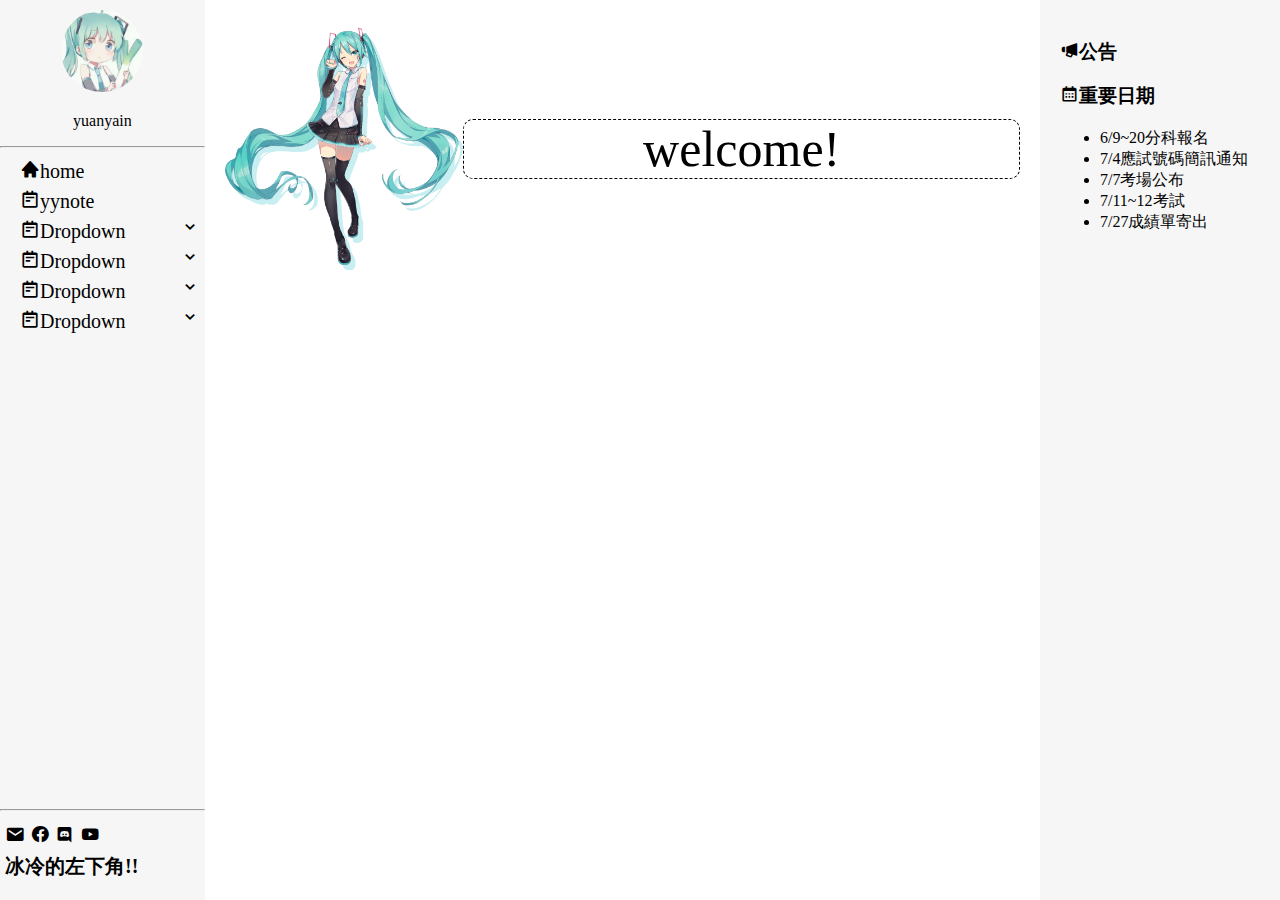
==== index.html @ 628eeba9 "2022/7/28-4.24" ====
<!DOCTYPE html>
<html lang="en">
    <head>
        <meta charset="utf-8">
        <meta name="viewport" content="width=device-width, initial-scale=1">
        <title>hello!</title>
        <link href='https://unpkg.com/boxicons@2.0.7/css/boxicons.min.css' rel='stylesheet'>
        <link rel="icon" href="picture/thinking.ico" type="image/x-icon">
        <link rel=stylesheet type="text/css" href="style.css">
        
    </head>
    <body>
        <!-- left 側邊欄 -->
        <nav>
            <!-- top nav -->
            <div class="top">
                <img id="headimg" src="picture/miku - _236 x 236_.jpeg">
                <p>yuanyain</p>
                <hr/>
            </div>
            <!-- middle nav -->
            <div class="middle">
                <ul class="menu">
                    <a id="home" target="_blank" href="https://yuanyinouo.github.io/yyweb/">
                        <li class="one-layer">
                            <i class='bx bxs-home'>home</i>
                        </li>
                    </a>

                    <a id="note" target="_blank" href="https://hackmd.io/@Yuanyin/note">
                        <li class="one-layer">
                            <i class='bx bx-notepad'>yynote</i>
                        </li>
                    </a>
                    
                    <a href="#" class="dropdown-btn">
                        <li class="one-layer">
                            <i class='bx bx-notepad'>Dropdown</i>
                            <i class='bx bx-chevron-down arrow' ></i>
                        </li>
                    </a>
                    <ul class="listmenu">
                        <a target="_blank" href="https://translate.google.com/?hl=zh-TW"><li class="two-layer">google 翻譯</li></a>
                        <a target="_blank" href="2"><li class="two-layer">1</li></a>
                        <a target="_blank" href="3"><li class="two-layer">1</li></a>
                    </ul>

                    <a href="#" class="dropdown-btn">
                        <li class="one-layer">
                            <i class='bx bx-notepad'>Dropdown</i>
                            <i class='bx bx-chevron-down arrow' ></i>
                        </li>
                    </a>
                    <ul class="listmenu">
                        <a target="_blank" href="1"><li class="two-layer">1</li></a>
                        <a target="_blank" href="2"><li class="two-layer">1</li></a>
                        <a target="_blank" href="3"><li class="two-layer">1</li></a>
                    </ul>

                    <a href="#" class="dropdown-btn">
                        <li class="one-layer">
                            <i class='bx bx-notepad'>Dropdown</i>
                            <i class='bx bx-chevron-down arrow' ></i>
                        </li>
                    </a>
                    <ul class="listmenu">
                        <a target="_blank" href="1"><li class="two-layer">1</li></a>
                        <a target="_blank" href="2"><li class="two-layer">1</li></a>
                        <a target="_blank" href="3"><li class="two-layer">1</li></a>
                    </ul>

                    <a href="#" class="dropdown-btn">
                        <li class="one-layer">
                            <i class='bx bx-notepad'>Dropdown</i>
                            <i class='bx bx-chevron-down arrow' ></i>
                        </li>
                    </a>
                    <ul class="listmenu">
                        <a target="_blank" href="1"><li class="two-layer">1</li></a>
                        <a target="_blank" href="2"><li class="two-layer">1</li></a>
                        <a target="_blank" href="3"><li class="two-layer">1</li></a>
                    </ul>
        
                    
                    
                </ul>

            </div>
            <!-- bottom nav -->
            <div class="bottom">
                <hr/>
                <div class="link-icon">
                    <a target="_blank" href="mailto:yuanyin.contact@gmail.com"><i class='bx bxs-envelope'></i></a>
                    <a target="_blank" href="https://www.facebook.com/profile.php?id=100006835813704"><i class='bx bxl-facebook-circle'></i></a>
                    <a target="_blank" href="https://discord.gg/ue4ygPb9jP"><i class='bx bxl-discord'></i></a>
                    <a target="_blank" href=""><i class='bx bxl-youtube'></i></a>
                </div>
                <h3>冰冷的左下角!!</h3>
            </div>
          </nav>
        <!-- right 側邊欄 -->
        <aside class="nav">
            <div class="date">
                <h3><i class='bx bxs-megaphone'></i>公告</h3>
                <h3><i class='bx bx-calendar'></i>重要日期</h3>
                <ul>
                    <li>6/9~20分科報名</li>
                    <li>7/4應試號碼簡訊通知</li>
                    <li>7/7考場公布</li>
                    <li>7/11~12考試</li>
                    <li>7/27成績單寄出</li>
                </ul>
                

            </div>
            
        </aside>
        <!-- 內文 -->
        <main>
            <div class="live2d">
                <img src="picture/1.png">
                <p id="live2d-talk" class="live2d-talk">welcome!</p>
            </div>
        </main>
        <script src="javascript.js"></script>
    </body>
</html>
---- style.css ----
body{
    margin: 0px;
    cursor: url(),auto;
}
a{
    text-decoration: none;
}
/* left 側邊欄 */
nav{
    position: fixed;top: 0;left: 0;
    height: 100%;
    width: 16%;
    background-color: #f6f6f6;
    display: flex;
    flex-direction: column;
}
/* top nav */
.top{
    text-align: center;
}
nav div img{
    width: 40%;
    border-radius: 50px;
    margin-top: 10px;
}

/* middle nav */
.middle{
    flex: 1;
    overflow: scroll;
}
.middle::-webkit-scrollbar{
    display: none;
}
.middle .menu{
    list-style: none;
    margin: 0;
    padding: 0;
    text-align: start;
}
    /* one-layer */
    .middle .menu .one-layer{
        padding-left: 20px;
        font-size: 20px;
        color: black;
        line-height: 30px;
    }
    .middle .menu .one-layer i.arrow{
        position: absolute;right: 5px;
    }
    /* two-layer */
    .middle .menu .listmenu{
        display: none;
        list-style: none;
    }
    .middle .menu .listmenu a li{
        font-size: 20px;
    }
    .middle .menu .listmenu .two-layer{
        color: black;
    }

.middle .menu .one-layer:hover,
.middle .menu .two-layer:hover{
    background-color: #999999;
}

/* bottom nav */
.bottom{
    position: relative;bottom: 0;left: 0px;
    width: 100%;
    padding: 10px 0px 20px 0px;
}
.link-icon{
    font-size: 20px;
    padding: 5px;
    text-align: start;
}
.link-icon a{
    color: black;
}
.bottom h3{
    margin: 0;
    padding: 0 0 0 5px;
    font-size: 20px;
    text-align: start;
}




/* right 側邊欄 */
aside .date::-webkit-scrollbar{
    display: none;
}
aside{
    position: fixed;top: 0px;right: 0px;bottom: 0px;
    background-color: #f6f6f6;
    padding: 20px 20px 0px 20px;
    width: 200px;
    display: flex;
    flex-direction: column;
}
aside .date{
    overflow: scroll;
    flex: 4;
}

/* 內文 */
main{
    margin: 0 240px 0 16%;
    padding: 20px;
}
    /* live2d */
    main .live2d{
        display: flex;
        align-items: center;
        justify-content: flex-start;
    }
    main .live2d p{
        text-align: center;
        flex: 1;
        border: 1px dashed black;
        border-radius: 10px;
        box-sizing: border-box;
        font-size: 50px;
        height: 100%;
    }
    main .live2d img{
    width: 30%;
    }
/* 手機 */
@media screen and (max-width: 600px) {
    
}
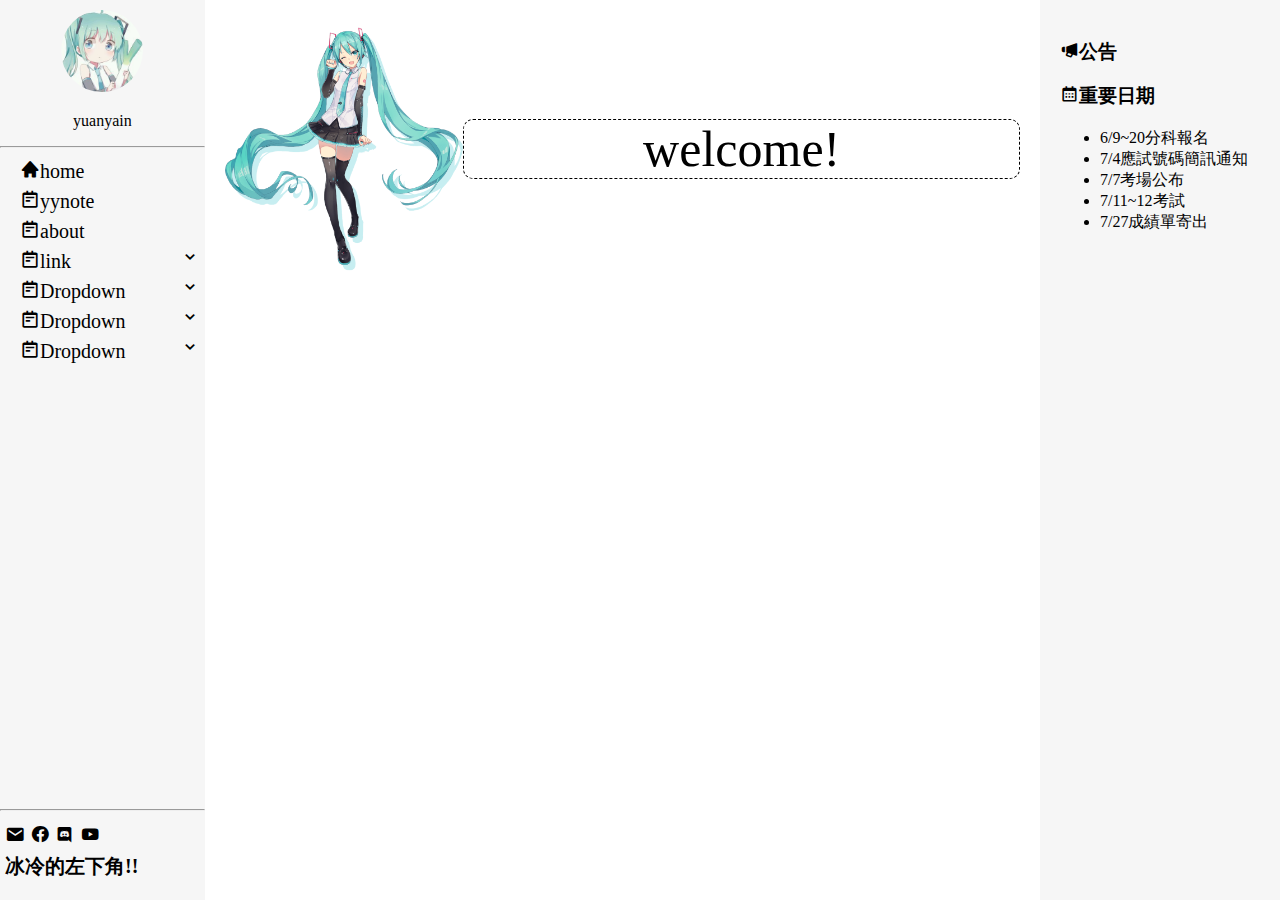
==== commit a67deac5: "2022/9/5-12.00" ====
--- a/index.html
+++ b/index.html
@@ -6,7 +6,7 @@
         <title>hello!</title>
         <link href='https://unpkg.com/boxicons@2.0.7/css/boxicons.min.css' rel='stylesheet'>
         <link rel="icon" href="picture/thinking.ico" type="image/x-icon">
-        <link rel=stylesheet type="text/css" href="style.css">
+        <link rel=stylesheet type="text/css" href="css/style.css">
         
     </head>
     <body>
@@ -32,16 +32,22 @@
                             <i class='bx bx-notepad'>yynote</i>
                         </li>
                     </a>
+
+                    <a id="note" href="./index/about.html">
+                        <li class="one-layer">
+                            <i class='bx bx-notepad'>about</i>
+                        </li>
+                    </a>
                     
                     <a href="#" class="dropdown-btn">
                         <li class="one-layer">
-                            <i class='bx bx-notepad'>Dropdown</i>
+                            <i class='bx bx-notepad'>link</i>
                             <i class='bx bx-chevron-down arrow' ></i>
                         </li>
                     </a>
                     <ul class="listmenu">
                         <a target="_blank" href="https://translate.google.com/?hl=zh-TW"><li class="two-layer">google 翻譯</li></a>
-                        <a target="_blank" href="2"><li class="two-layer">1</li></a>
+                        <a target="_blank" href="https://www.backupmp3.com/zh/#TaskResults"><li class="two-layer">hi</li></a>
                         <a target="_blank" href="3"><li class="two-layer">1</li></a>
                     </ul>
 
@@ -97,7 +103,7 @@
                 </div>
                 <h3>冰冷的左下角!!</h3>
             </div>
-          </nav>
+        </nav>
         <!-- right 側邊欄 -->
         <aside class="nav">
             <div class="date">
@@ -122,6 +128,7 @@
                 <p id="live2d-talk" class="live2d-talk">welcome!</p>
             </div>
         </main>
-        <script src="javascript.js"></script>
+        <script src="js/live2d.js"></script>
+        <script src="js/nav.js"></script>
     </body>
 </html>
--- a/css/style.css
+++ b/css/style.css
@@ -0,0 +1,135 @@
+body{
+    margin: 0px;
+    cursor: url(),auto;
+}
+a{
+    text-decoration: none;
+}
+/* left 側邊欄 */
+nav{
+    position: fixed;top: 0;left: 0;
+    height: 100%;
+    width: 16%;
+    background-color: #f6f6f6;
+    display: flex;
+    flex-direction: column;
+}
+/* top nav */
+.top{
+    text-align: center;
+}
+nav div img{
+    width: 40%;
+    border-radius: 50px;
+    margin-top: 10px;
+}
+
+/* middle nav */
+.middle{
+    flex: 1;
+    overflow: scroll;
+}
+.middle::-webkit-scrollbar{
+    display: none;
+}
+.middle .menu{
+    list-style: none;
+    margin: 0;
+    padding: 0;
+    text-align: start;
+}
+    /* one-layer */
+    .middle .menu .one-layer{
+        padding-left: 20px;
+        font-size: 20px;
+        color: black;
+        line-height: 30px;
+    }
+    .middle .menu .one-layer i.arrow{
+        position: absolute;right: 5px;
+    }
+    /* two-layer */
+    .middle .menu .listmenu{
+        display: none;
+        list-style: none;
+    }
+    .middle .menu .listmenu a li{
+        font-size: 20px;
+    }
+    .middle .menu .listmenu .two-layer{
+        color: black;
+    }
+
+.middle .menu .one-layer:hover,
+.middle .menu .two-layer:hover{
+    background-color: #999999;
+}
+
+/* bottom nav */
+.bottom{
+    position: relative;bottom: 0;left: 0px;
+    width: 100%;
+    padding: 10px 0px 20px 0px;
+}
+.link-icon{
+    font-size: 20px;
+    padding: 5px;
+    text-align: start;
+}
+.link-icon a{
+    color: black;
+}
+.bottom h3{
+    margin: 0;
+    padding: 0 0 0 5px;
+    font-size: 20px;
+    text-align: start;
+}
+
+
+
+
+/* right 側邊欄 */
+aside .date::-webkit-scrollbar{
+    display: none;
+}
+aside{
+    position: fixed;top: 0px;right: 0px;bottom: 0px;
+    background-color: #f6f6f6;
+    padding: 20px 20px 0px 20px;
+    width: 200px;
+    display: flex;
+    flex-direction: column;
+}
+aside .date{
+    overflow: scroll;
+    flex: 4;
+}
+
+/* 內文 */
+main{
+    margin: 0 240px 0 16%;
+    padding: 20px;
+}
+    /* live2d */
+    main .live2d{
+        display: flex;
+        align-items: center;
+        justify-content: flex-start;
+    }
+    main .live2d p{
+        text-align: center;
+        flex: 1;
+        border: 1px dashed black;
+        border-radius: 10px;
+        box-sizing: border-box;
+        font-size: 50px;
+        height: 100%;
+    }
+    main .live2d img{
+    width: 30%;
+    }
+/* 手機 */
+@media screen and (max-width: 600px) {
+    
+}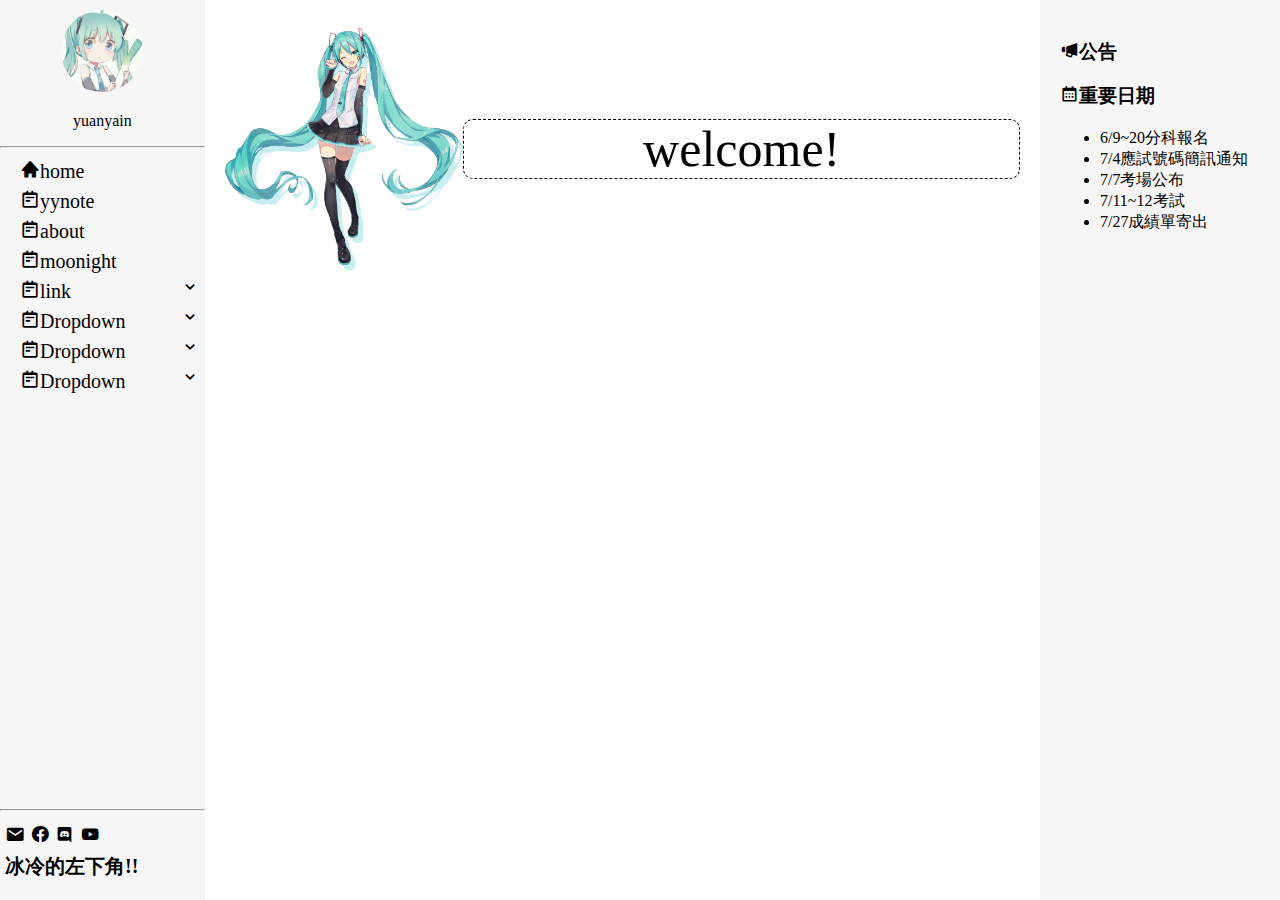
==== commit 51a64259: "2022/9/16-3.04" ====
--- a/index.html
+++ b/index.html
@@ -7,7 +7,7 @@
         <link href='https://unpkg.com/boxicons@2.0.7/css/boxicons.min.css' rel='stylesheet'>
         <link rel="icon" href="picture/thinking.ico" type="image/x-icon">
         <link rel=stylesheet type="text/css" href="css/style.css">
-        
+        <script src="./js/jquery-3.6.1.min.js"></script>
     </head>
     <body>
         <!-- left 側邊欄 -->
@@ -38,6 +38,11 @@
                             <i class='bx bx-notepad'>about</i>
                         </li>
                     </a>
+                    <a id="note" href="./moonight/index.html">
+                        <li class="one-layer">
+                            <i class='bx bx-notepad'>moonight</i>
+                        </li>
+                    </a>
                     
                     <a href="#" class="dropdown-btn">
                         <li class="one-layer">
@@ -48,7 +53,7 @@
                     <ul class="listmenu">
                         <a target="_blank" href="https://translate.google.com/?hl=zh-TW"><li class="two-layer">google 翻譯</li></a>
                         <a target="_blank" href="https://www.backupmp3.com/zh/#TaskResults"><li class="two-layer">hi</li></a>
-                        <a target="_blank" href="3"><li class="two-layer">1</li></a>
+                        <a target="_blank" href="./moonight/index.html"><li class="two-layer">moonight</li></a>
                     </ul>
 
                     <a href="#" class="dropdown-btn">
--- a/css/style.css
+++ b/css/style.css
@@ -1,85 +1,104 @@
-body{
+body {
     margin: 0px;
-    cursor: url(),auto;
-}
-a{
+    cursor: url(), auto;
+}
+
+a {
     text-decoration: none;
 }
+
 /* left 側邊欄 */
-nav{
-    position: fixed;top: 0;left: 0;
+nav {
+    position: fixed;
+    top: 0;
+    left: 0;
     height: 100%;
     width: 16%;
     background-color: #f6f6f6;
     display: flex;
     flex-direction: column;
 }
+
 /* top nav */
-.top{
+.top {
     text-align: center;
 }
-nav div img{
+
+nav div img {
     width: 40%;
     border-radius: 50px;
     margin-top: 10px;
 }
 
 /* middle nav */
-.middle{
+.middle {
     flex: 1;
     overflow: scroll;
 }
-.middle::-webkit-scrollbar{
+
+.middle::-webkit-scrollbar {
     display: none;
 }
-.middle .menu{
+
+.middle .menu {
     list-style: none;
     margin: 0;
     padding: 0;
     text-align: start;
 }
-    /* one-layer */
-    .middle .menu .one-layer{
-        padding-left: 20px;
-        font-size: 20px;
-        color: black;
-        line-height: 30px;
-    }
-    .middle .menu .one-layer i.arrow{
-        position: absolute;right: 5px;
-    }
-    /* two-layer */
-    .middle .menu .listmenu{
-        display: none;
-        list-style: none;
-    }
-    .middle .menu .listmenu a li{
-        font-size: 20px;
-    }
-    .middle .menu .listmenu .two-layer{
-        color: black;
-    }
+
+/* one-layer */
+.middle .menu .one-layer {
+    padding-left: 20px;
+    font-size: 20px;
+    color: black;
+    line-height: 30px;
+}
+
+.middle .menu .one-layer i.arrow {
+    position: absolute;
+    right: 5px;
+}
+
+/* two-layer */
+.middle .menu .listmenu {
+    display: none;
+    list-style: none;
+}
+
+.middle .menu .listmenu a li {
+    font-size: 20px;
+}
+
+.middle .menu .listmenu .two-layer {
+    color: black;
+}
 
 .middle .menu .one-layer:hover,
-.middle .menu .two-layer:hover{
+.middle .menu .two-layer:hover {
     background-color: #999999;
 }
 
 /* bottom nav */
-.bottom{
-    position: relative;bottom: 0;left: 0px;
+.bottom {
+    position: relative;
+    bottom: 0;
+    left: 0px;
     width: 100%;
     padding: 10px 0px 20px 0px;
 }
-.link-icon{
+
+.link-icon {
     font-size: 20px;
     padding: 5px;
     text-align: start;
 }
-.link-icon a{
+
+.link-icon a {
     color: black;
 }
-.bottom h3{
+
+.bottom h3 {
     margin: 0;
     padding: 0 0 0 5px;
     font-size: 20px;
@@ -90,46 +109,92 @@
 
 
 /* right 側邊欄 */
-aside .date::-webkit-scrollbar{
+aside .date::-webkit-scrollbar {
     display: none;
 }
-aside{
-    position: fixed;top: 0px;right: 0px;bottom: 0px;
+
+aside {
+    position: fixed;
+    top: 0px;
+    right: 0px;
+    bottom: 0px;
     background-color: #f6f6f6;
     padding: 20px 20px 0px 20px;
     width: 200px;
     display: flex;
     flex-direction: column;
 }
-aside .date{
+
+aside .date {
     overflow: scroll;
     flex: 4;
 }
 
 /* 內文 */
-main{
+main {
     margin: 0 240px 0 16%;
     padding: 20px;
 }
-    /* live2d */
-    main .live2d{
-        display: flex;
-        align-items: center;
-        justify-content: flex-start;
-    }
-    main .live2d p{
-        text-align: center;
-        flex: 1;
-        border: 1px dashed black;
-        border-radius: 10px;
-        box-sizing: border-box;
-        font-size: 50px;
-        height: 100%;
-    }
-    main .live2d img{
+
+/* live2d */
+main .live2d {
+    display: flex;
+    align-items: center;
+    justify-content: flex-start;
+}
+
+main .live2d p {
+    text-align: center;
+    flex: 1;
+    border: 1px dashed black;
+    border-radius: 10px;
+    box-sizing: border-box;
+    font-size: 50px;
+    height: 100%;
+}
+
+main .live2d img {
     width: 30%;
-    }
+}
+
 /* 手機 */
-@media screen and (max-width: 600px) {
-    
+@media screen and (max-width: 600px) {}
+
+.date123{
+    border: none;
+    height: 100%;
+}
+.asideMenu {
+    width: 700px;
+    /*background-color: #474747;*/
+    position: absolute;top: 0;bottom: 0;left: 0px;
+    border-right: 5px solid #ff9a15;
+    padding: 0px;
+    /*box-shadow: 0 0 5px hsla(240, 40%, 15%, 0.6);*/
+    transform: translateX(0);
+    transition: all 0.5s;
+}
+
+.asideMenu.active {
+    transform: translateX(-705px);
+}
+
+.asideMenu .btn {
+    position: absolute;top: 50%;right: -6%;
+    padding: 40px 10px;
+    background-color: #ff9a15;
+    border-radius: 0 6px 6px 0;
+    border: none;
+    /*box-shadow: 0 0 5px hsla(240, 40%, 15%, 0.6);*/
+}
+
+.asideMenu .btn .bxs-chevron-left {
+    font-size: 20px;
+    color: #474747;
+    transform: rotate(0);
+    transition: all 0.5s;
+}
+
+.asideMenu .btn .bxs-chevron-left.rotate {
+    transform: rotate(180deg);
 }